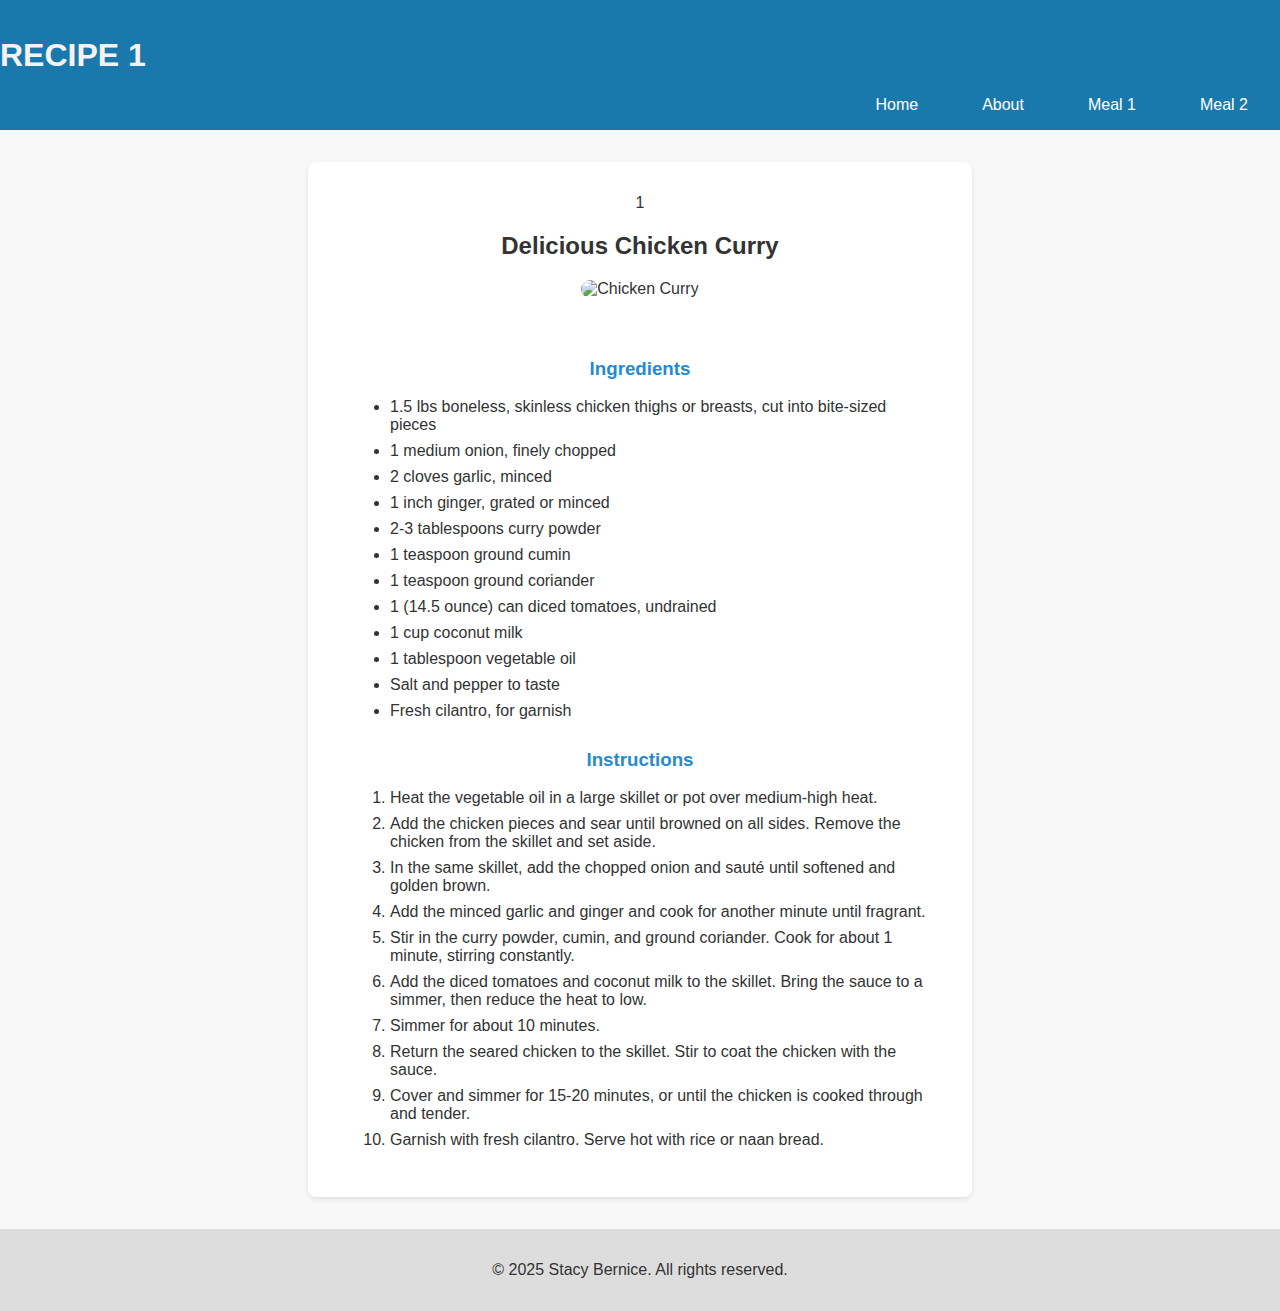
==== meal1.html @ 554ecd3f "Add files via upload" ====
<!DOCTYPE html>
<html lang="en">
<head>
    <meta charset="UTF-8">
    <meta name="viewport" content="width=device-width, initial-scale=1.0">
    <title>Delicious Chicken Curry</title>
    <style>
        body {
            font-family: 'Arial', sans-serif;
            background-color: #f8f8f8; /* Light gray background */
            margin: 0;
            padding: 0;
            color: #333;
        }

        header {
            background-color: #1a79ac; /* Blue header */
            color: rgb(246, 242, 242);
            text-align: Left;
            padding: 1em 0;
        }

        nav ul {
            list-style: none;
            padding: 0;
            margin: 0;
            display: flex;
            justify-content: right;
        }

        nav ul li {
            margin: 0 1em;
        }

        nav ul li a {
            color: white;
            text-decoration: none;
            padding: 0.5em 1em;
            border-radius: 5px;
            transition: background-color 0.3s;
        }

        nav ul li a:hover {
            background-color: royalblue; 
        }

        #recipe {
            width: 70%;
            max-width: 600px;
            margin: 2em auto;
            background-color: white;
            padding: 2em;
            border-radius: 8px;
            box-shadow: 0 2px 5px rgba(0, 0, 0, 0.1);
            text-align: center;
        }

        #recipe img {
            max-width: 100%;
            height: max-content;
            border-radius: 1000px;
            margin-bottom: 2em;
        }

        #recipe h3 {
            color: rgb(38, 138, 210); /* Tomato red headings */
            margin-top: 1.5em;
        }

        #recipe ul, #recipe ol {
            text-align: left;
            margin: 1em auto;
            width: 90%;
            max-width: 700px;
        }

        #recipe li {
            margin-bottom: 0.5em;
        }

        footer {
            text-align: center;
            padding: 1em 0;
            background-color: #ddd;
        }
    </style>
</head>
<body>
    <header>
        <h1>RECIPE 1</h1>
        <nav>
            <ul>
                <li><a href="index.html">Home</a></li>
                <li><a href="about.html">About</a></li>
                <li><a href="meal1.html">Meal 1</a></li>
                <li><a href="meal2.html">Meal 2</a></li>
            </ul>
        </nav>
    </header>
    
    <section id="recipe">1
        <h2>Delicious Chicken Curry</h2>
        <img src="Chicken currY.jpg" alt="Chicken Curry">
        <h3>Ingredients</h3>
        <ul>
            <li>1.5 lbs boneless, skinless chicken thighs or breasts, cut into bite-sized pieces</li>
            <li>1 medium onion, finely chopped</li>
            <li>2 cloves garlic, minced</li>
            <li>1 inch ginger, grated or minced</li>
            <li>2-3 tablespoons curry powder</li>
            <li>1 teaspoon ground cumin</li>
            <li>1 teaspoon ground coriander</li>
            <li>1 (14.5 ounce) can diced tomatoes, undrained</li>
            <li>1 cup coconut milk</li>
            <li>1 tablespoon vegetable oil</li>
            <li>Salt and pepper to taste</li>
            <li>Fresh cilantro, for garnish</li>
        </ul>
        
        <h3>Instructions</h3>
        <ol>
            <li>Heat the vegetable oil in a large skillet or pot over medium-high heat.</li>
            <li>Add the chicken pieces and sear until browned on all sides. Remove the chicken from the skillet and set aside.</li>
            <li>In the same skillet, add the chopped onion and sauté until softened and golden brown.</li>
            <li>Add the minced garlic and ginger and cook for another minute until fragrant.</li>
            <li>Stir in the curry powder, cumin, and ground coriander. Cook for about 1 minute, stirring constantly.</li>
            <li>Add the diced tomatoes and coconut milk to the skillet. Bring the sauce to a simmer, then reduce the heat to low.</li>
            <li>Simmer for about 10 minutes.</li>
            <li>Return the seared chicken to the skillet. Stir to coat the chicken with the sauce.</li>
            <li>Cover and simmer for 15-20 minutes, or until the chicken is cooked through and tender.</li>
            <li>Garnish with fresh cilantro. Serve hot with rice or naan bread.</li>
        </ol>
    </section>
    
    <footer>
        <p>&copy; 2025 Stacy Bernice. All rights reserved.</p>
    </footer>
</body>
</html>
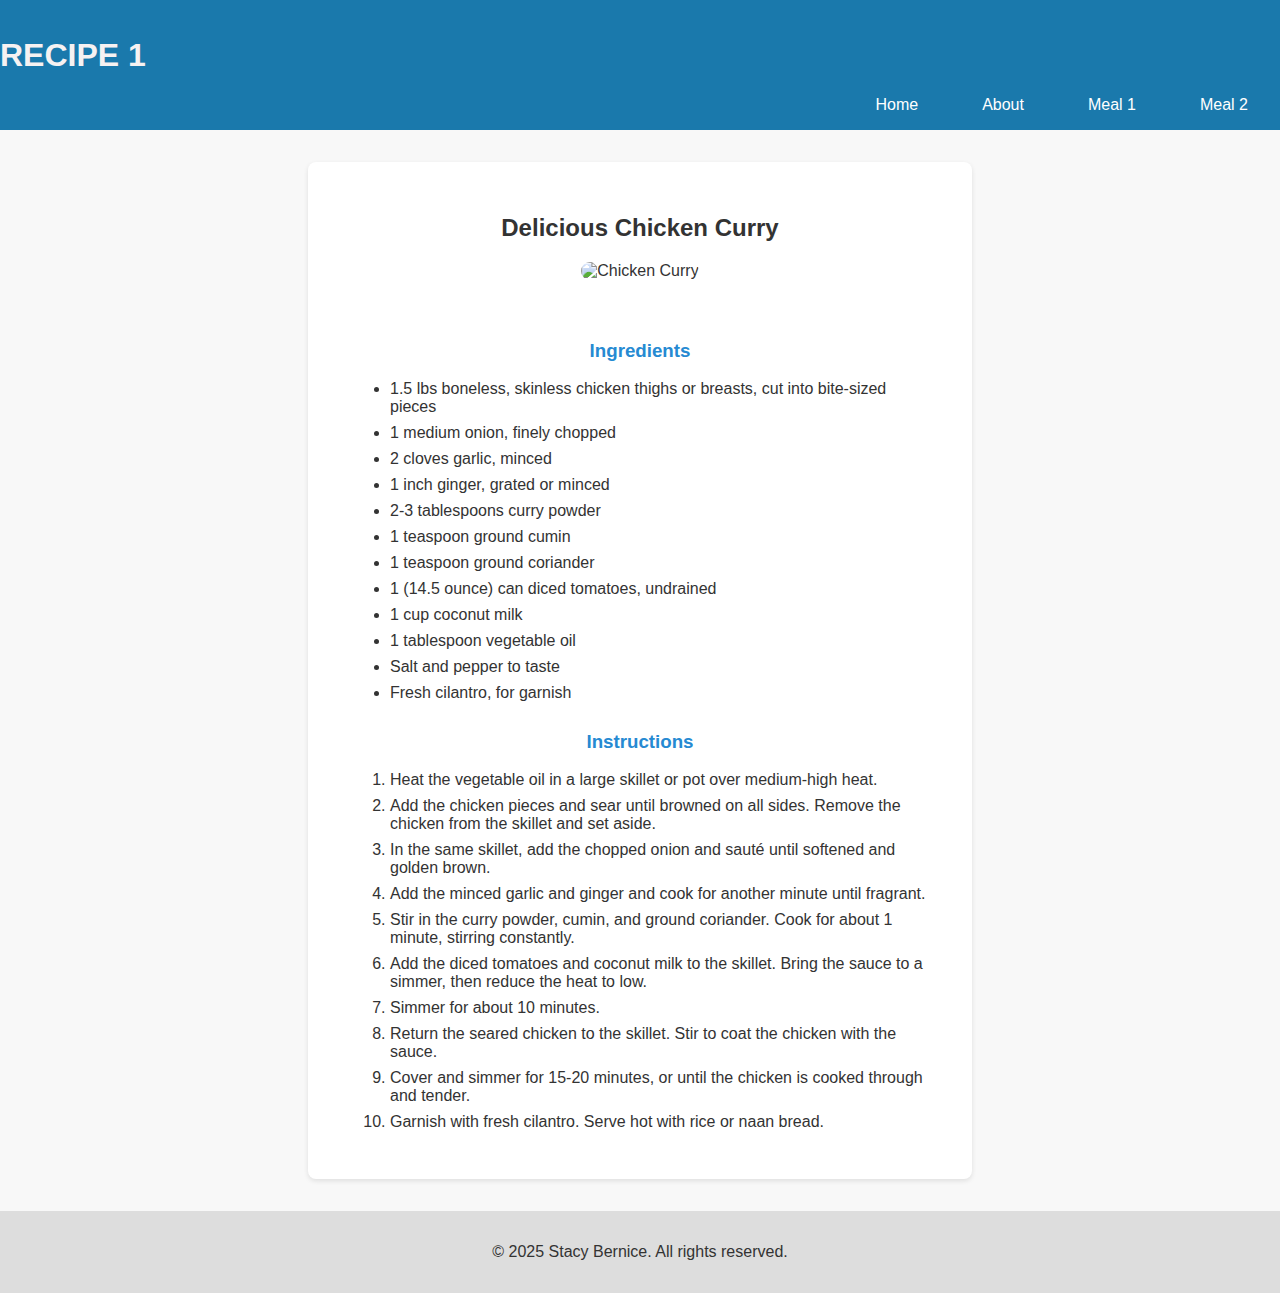
==== commit eb519642: "Update meal1.html" ====
--- a/meal1.html
+++ b/meal1.html
@@ -98,9 +98,9 @@
         </nav>
     </header>
     
-    <section id="recipe">1
+    <section id="recipe">
         <h2>Delicious Chicken Curry</h2>
-        <img src="Chicken currY.jpg" alt="Chicken Curry">
+        <img src="Chicken curry.jpg" alt="Chicken Curry">
         <h3>Ingredients</h3>
         <ul>
             <li>1.5 lbs boneless, skinless chicken thighs or breasts, cut into bite-sized pieces</li>
@@ -136,4 +136,4 @@
         <p>&copy; 2025 Stacy Bernice. All rights reserved.</p>
     </footer>
 </body>
-</html>+</html>
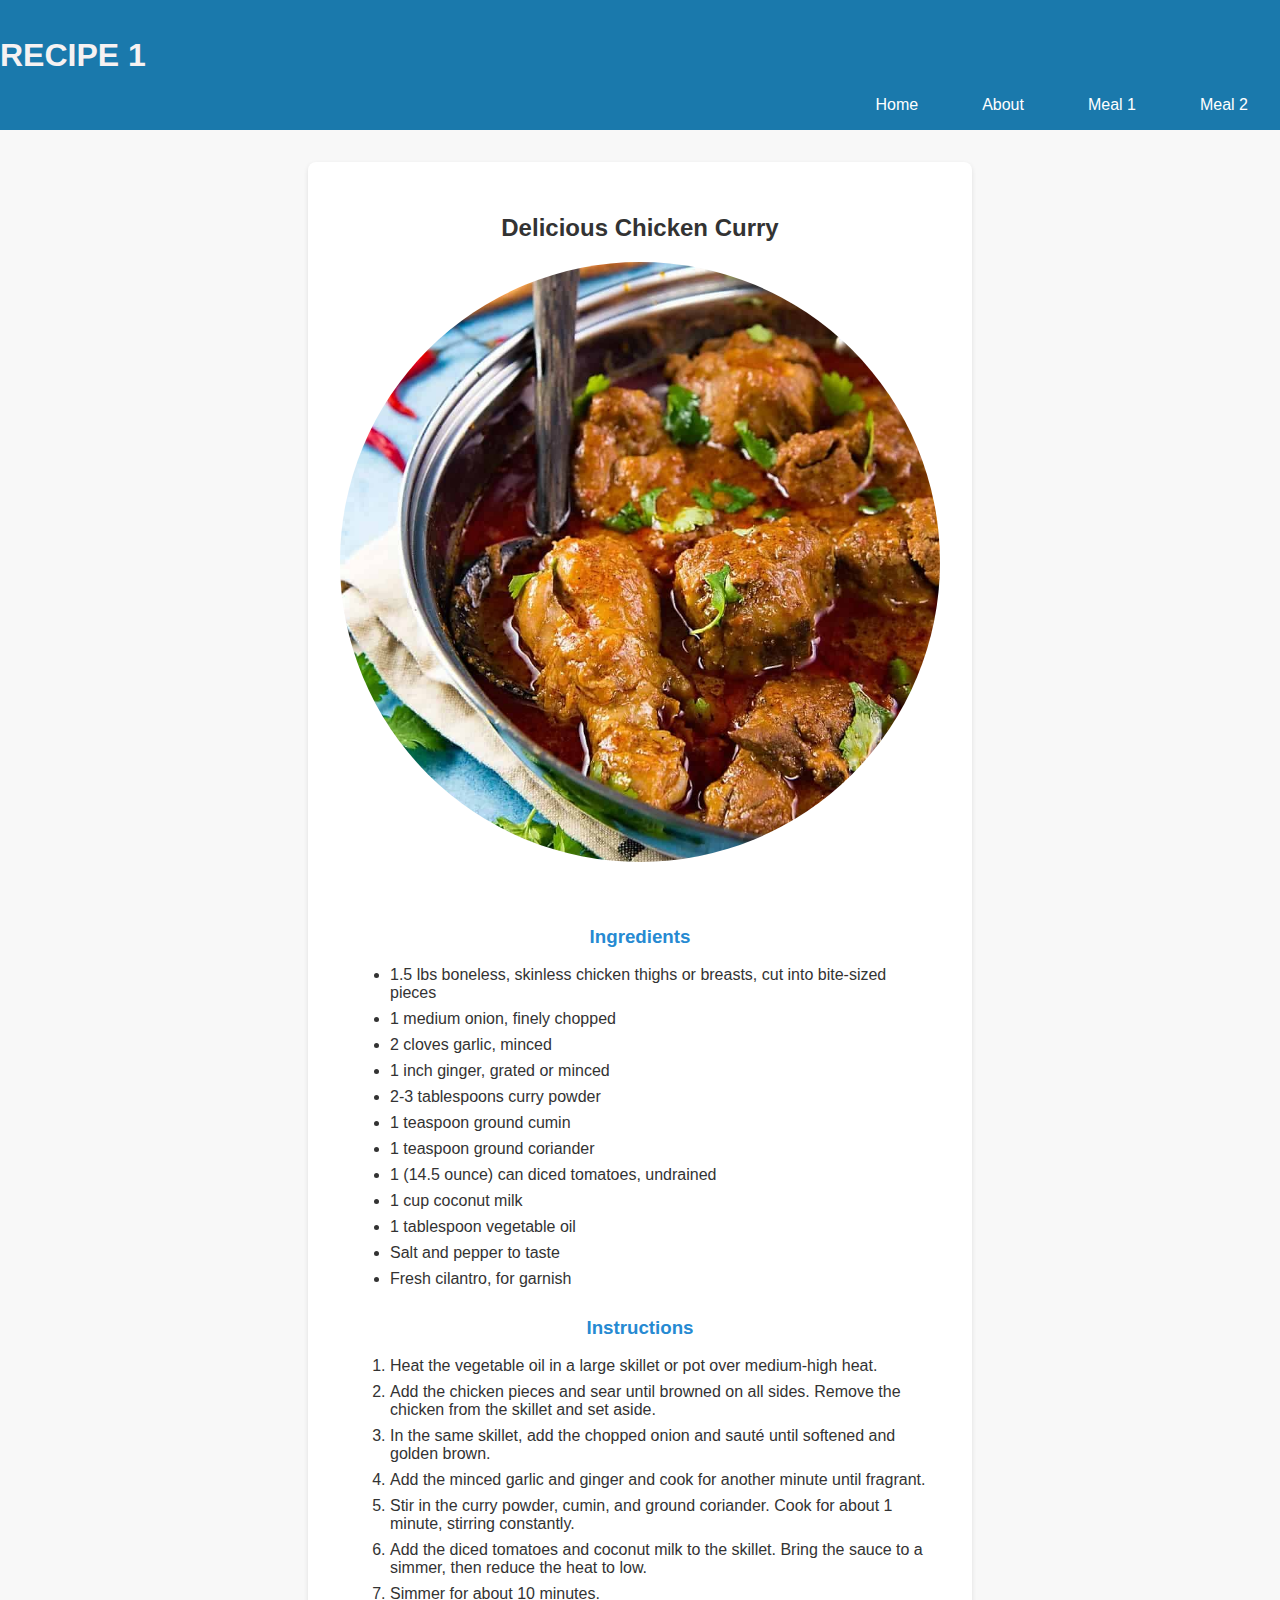
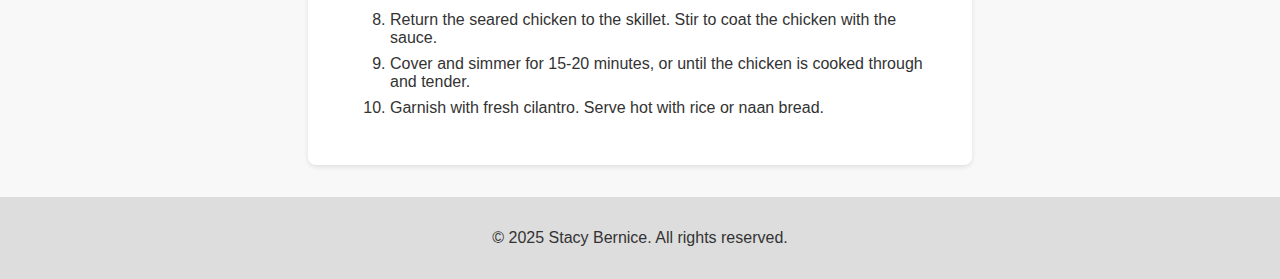
==== commit dfa4c229: "Update meal1.html" ====
--- a/meal1.html
+++ b/meal1.html
@@ -100,7 +100,7 @@
     
     <section id="recipe">
         <h2>Delicious Chicken Curry</h2>
-        <img src="Chicken curry.jpg" alt="Chicken Curry">
+        <img src="Chicken Curry.jpg" alt="Chicken Curry">
         <h3>Ingredients</h3>
         <ul>
             <li>1.5 lbs boneless, skinless chicken thighs or breasts, cut into bite-sized pieces</li>
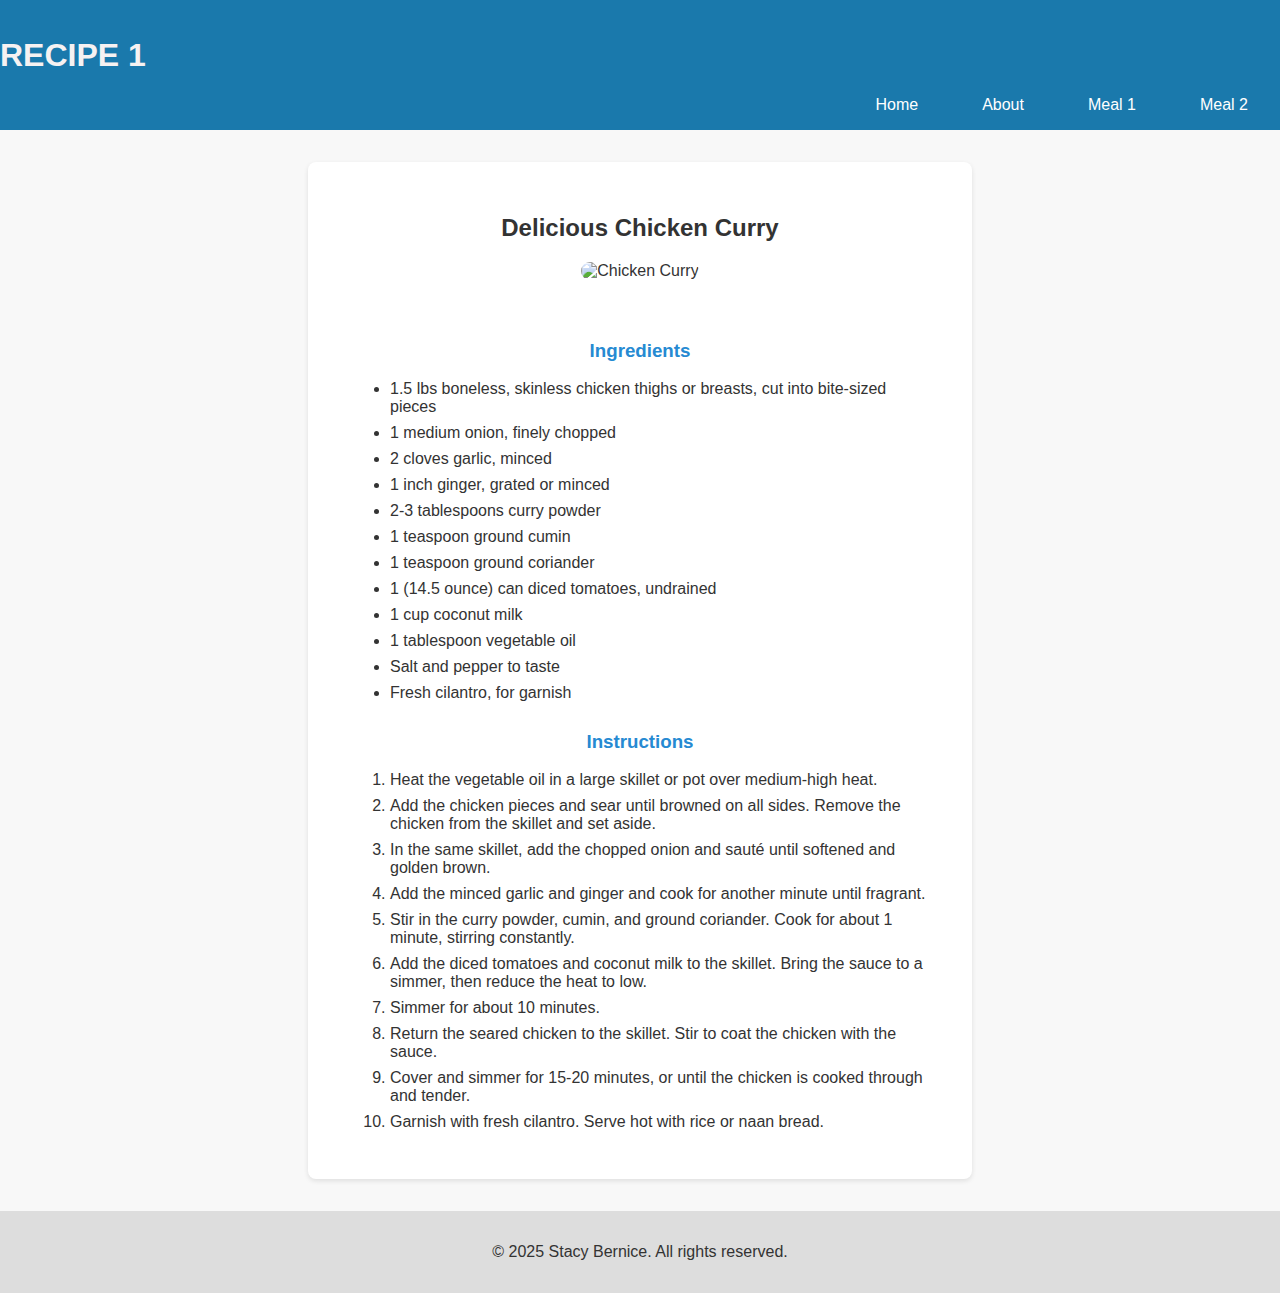
==== commit cbd32496: "Update meal1.html" ====
--- a/meal1.html
+++ b/meal1.html
@@ -100,7 +100,7 @@
     
     <section id="recipe">
         <h2>Delicious Chicken Curry</h2>
-        <img src="Chicken Curry.jpg" alt="Chicken Curry">
+        <img src="Chicken Curry.jpeg" alt="Chicken Curry">
         <h3>Ingredients</h3>
         <ul>
             <li>1.5 lbs boneless, skinless chicken thighs or breasts, cut into bite-sized pieces</li>
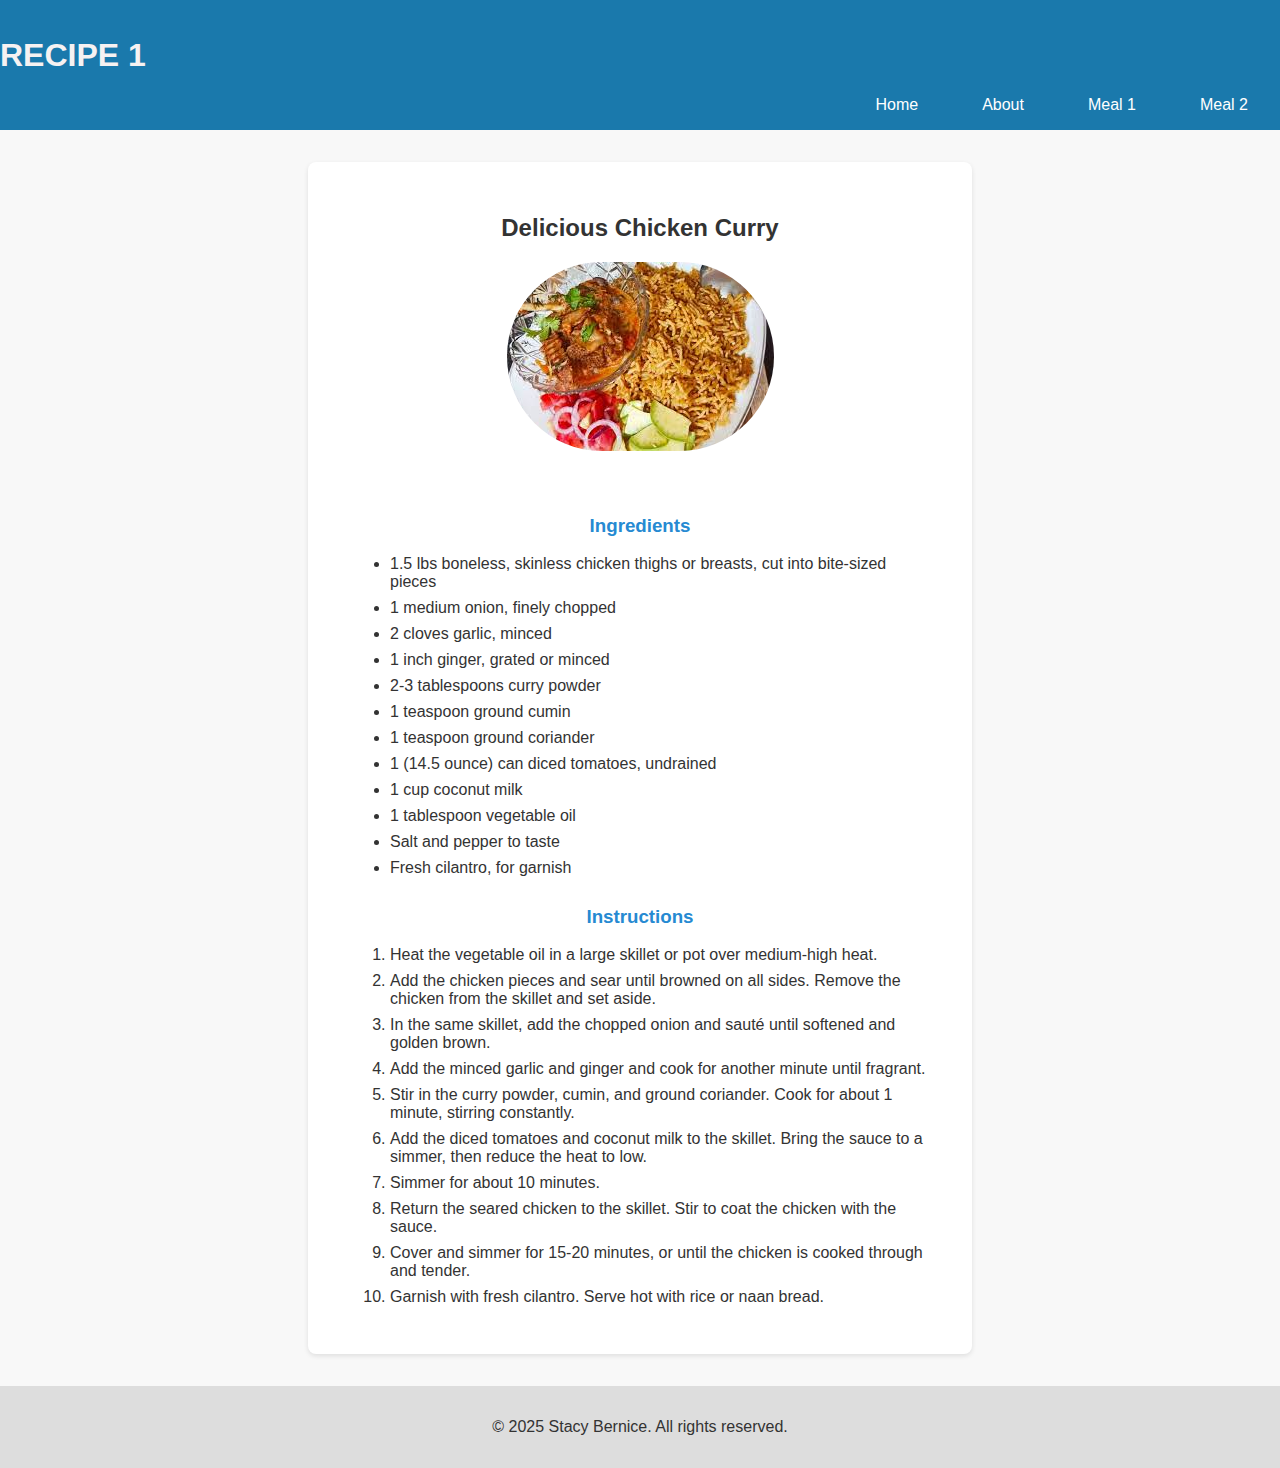
==== commit 50fafc75: "Update meal1.html" ====
--- a/meal1.html
+++ b/meal1.html
@@ -100,7 +100,7 @@
     
     <section id="recipe">
         <h2>Delicious Chicken Curry</h2>
-        <img src="Chicken Curry.jpeg" alt="Chicken Curry">
+        <img src="pilau.jpg" alt="Chicken Curry">
         <h3>Ingredients</h3>
         <ul>
             <li>1.5 lbs boneless, skinless chicken thighs or breasts, cut into bite-sized pieces</li>
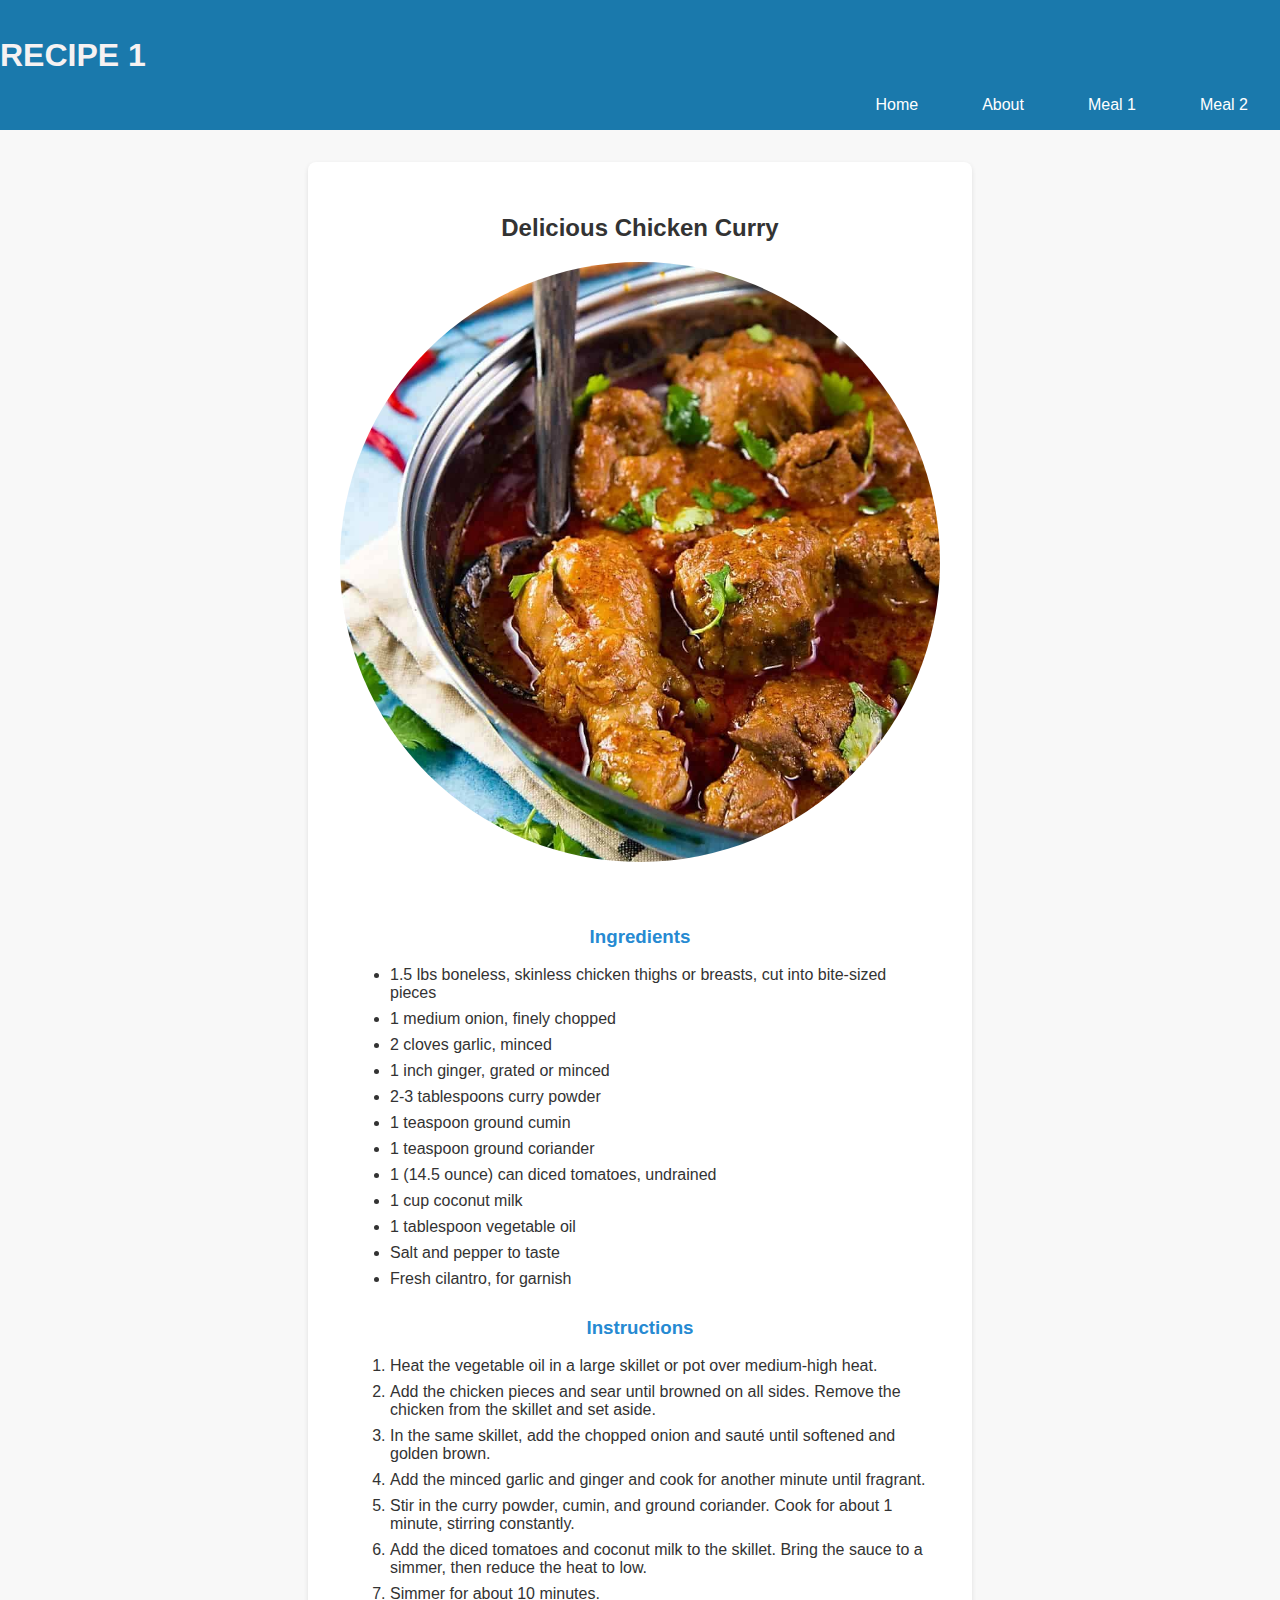
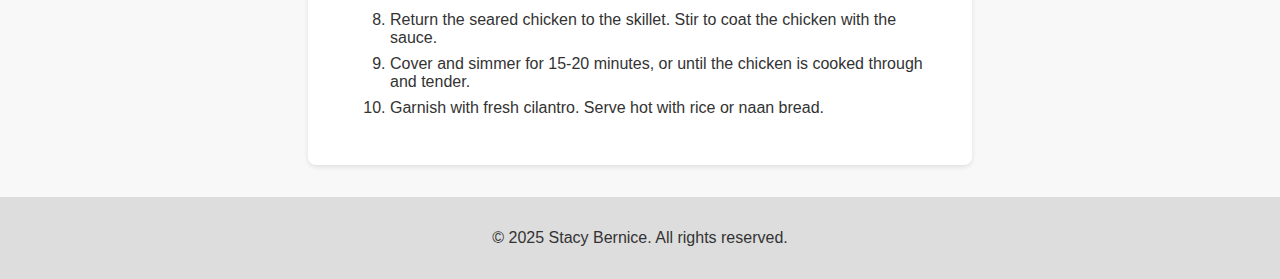
==== commit e838c90c: "Update meal1.html" ====
--- a/meal1.html
+++ b/meal1.html
@@ -100,7 +100,7 @@
     
     <section id="recipe">
         <h2>Delicious Chicken Curry</h2>
-        <img src="pilau.jpg" alt="Chicken Curry">
+        <img src="Chicken Curry.jpg" alt="Chicken Curry">
         <h3>Ingredients</h3>
         <ul>
             <li>1.5 lbs boneless, skinless chicken thighs or breasts, cut into bite-sized pieces</li>
